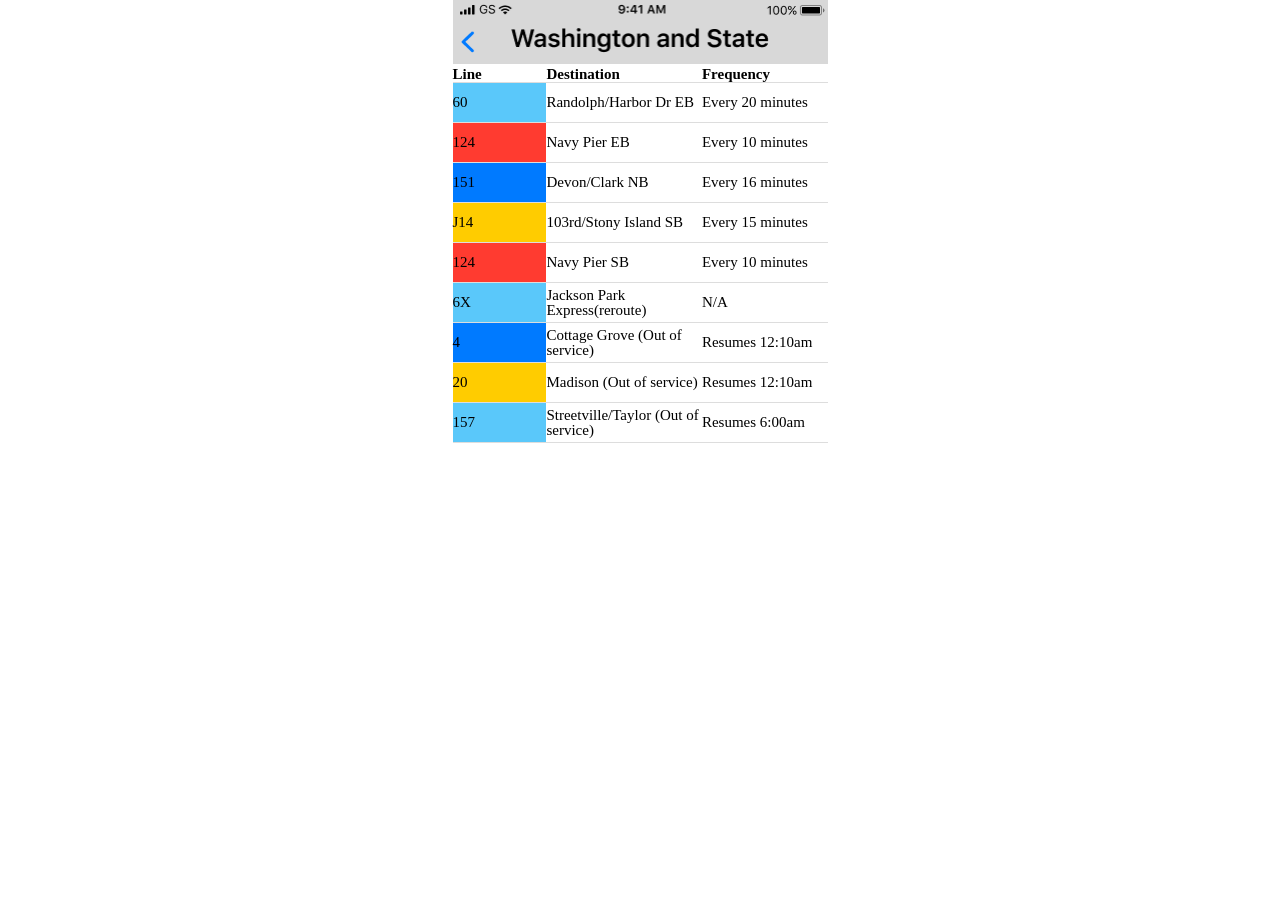
==== index.html @ 4194cdfd "update table size" ====
<!DOCTYPE html>
<html lang="en" dir="ltr">
  <head>
    <meta charset="utf-8">
    <meta name="viewport" content="width=device-width, initial-scale=1">
    <title></title>
    <link rel="stylesheet" href="css/reset.css">
  <link rel="stylesheet" href="css/style.css">
<link rel="stylesheet" href="https://cdnjs.cloudflare.com/ajax/libs/font-awesome/4.7.0/css/font-awesome.min.css">
  </head>
  <body>
    <img src="./images/Top Bar.png">
    <section class="container">
    <table style="width:375px">
  <tr>
    <th>Line</th>
    <th>Destination</th>
    <th>Frequency</th>
  </tr>
  <tr>
    <td style="background-color:#5AC8FA">60</td>
    <td>Randolph/Harbor Dr EB</td>
    <td>Every 20 minutes</td>
  </tr>
  <tr>
    <td style="background-color:#FF3B30">124</td>
    <td>Navy Pier EB</td>
    <td>Every 10 minutes</td>
  </tr>
  <tr>
    <td style="background-color:#007AFF">151</td>
    <td>Devon/Clark NB</td>
    <td>Every 16 minutes</td>
  </tr>
  <tr>
    <td style="background-color:#FFCC00">J14</td>
    <td>103rd/Stony Island SB</td>
    <td>Every 15 minutes</td>
  </tr>
  <tr>
    <td style="background-color:#FF3B30">124</td>
    <td>Navy Pier SB</td>
    <td>Every 10 minutes</td>
  </tr>
  <tr>
    <td style="background-color:#5AC8FA">6X</td>
    <td>Jackson Park Express(reroute)</td>
    <td>N/A</td>
  </tr>
  <tr>
  <td style="background-color:#007AFF">4</td>
    <td>Cottage Grove (Out of service)</td>
    <td>Resumes 12:10am</td>
  </tr>
  <tr>
    <td style="background-color:#FFCC00">20</td>
    <td>Madison (Out of service)</td>
    <td>Resumes 12:10am</td>
  </tr>
  <tr>
    <td style="background-color:#5AC8FA">157</td>
    <td>Streetville/Taylor (Out of service)</td>
    <td>Resumes 6:00am</td>
  </tr>
  <tr>
  </tr>
</table>
  </body>
</html>
---- css/style.css ----
* {
  box-sizing: border-box;
}
body {
  font-family:'SF pro text';
  font-size: 15px;
    background-image: url("./images/Top Bar.png");
    background-image: color: #D8D8D8;
    width: 375px;
    height:auto;
    margin: 0 auto;
}
div.column {
    column-count: 3;
}
div {
    column-gap: 1px;
}
img{
  width: 375px;
  height:auto;
  background-color: #D8D8D8;
  margin: 0 auto;
}
div {
    column-rule-color: grey;
}
table {
  width: 375px;
  margin: 0 auto;
  border-collapse: collapse;
}
td {
  height: 40px;
  vertical-align: middle;
  text-align: left;
}
th {
    text-align: left;
    height: 15px;
    font-weight: bold;
}
th, td,table {
    border-bottom: 1px solid #ddd;
    width: 375px;
    margin: 0 auto;
}
h1 {
    font-family:'SF pro text';
    font-size: 16px;
    align-content: center;
    font-weight: bold;
}
h2 {
  font-weight:bold;
}
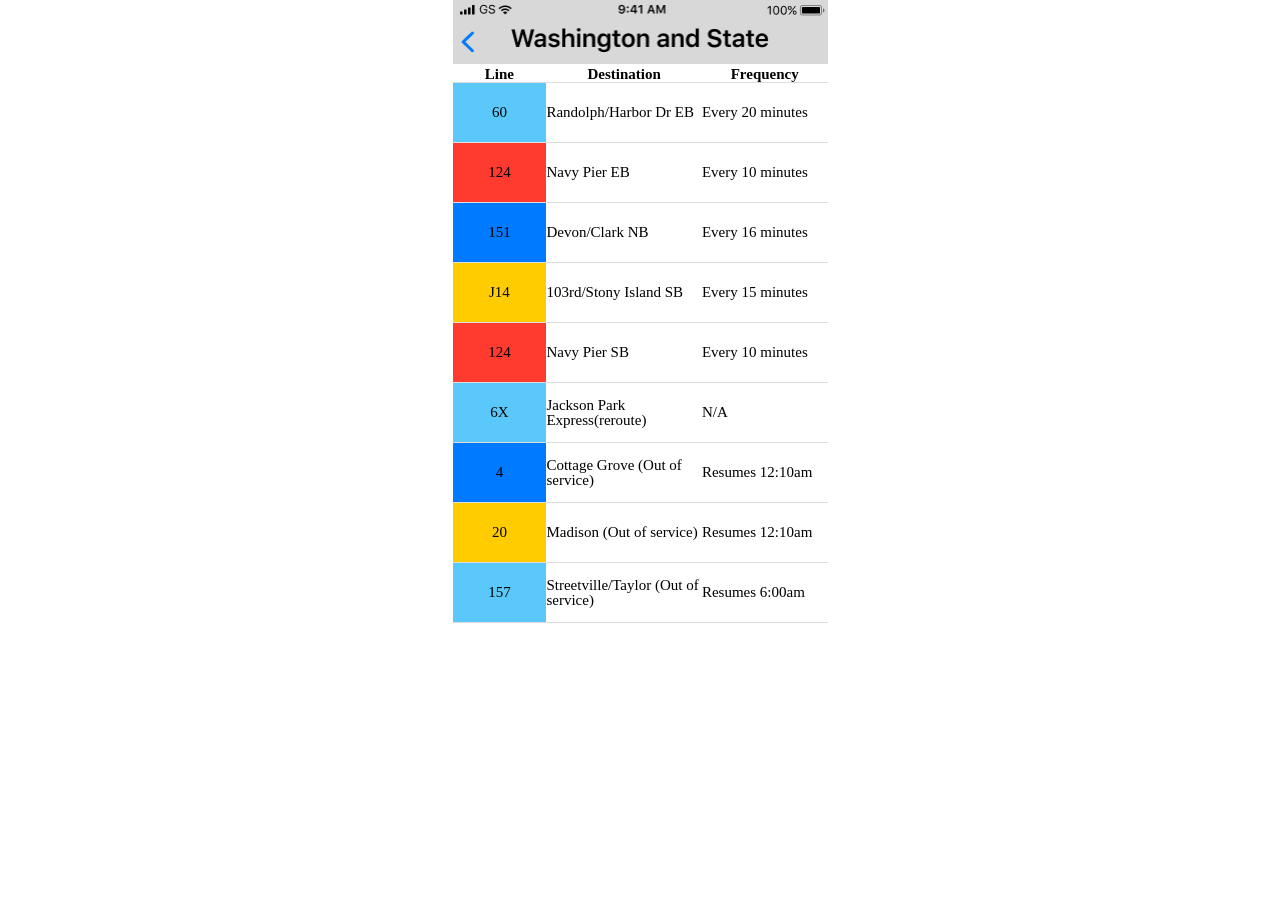
==== commit bea82aa8: "alignment" ====
--- a/index.html
+++ b/index.html
@@ -19,48 +19,48 @@
   </tr>
   <tr>
     <td style="background-color:#5AC8FA">60</td>
-    <td>Randolph/Harbor Dr EB</td>
-    <td>Every 20 minutes</td>
+    <td style="text-align:left">Randolph/Harbor Dr EB</td>
+    <td style="text-align:left">Every 20 minutes</td>
   </tr>
   <tr>
     <td style="background-color:#FF3B30">124</td>
-    <td>Navy Pier EB</td>
-    <td>Every 10 minutes</td>
+    <td style="text-align:left">Navy Pier EB</td>
+    <td style="text-align:left">Every 10 minutes</td>
   </tr>
   <tr>
     <td style="background-color:#007AFF">151</td>
-    <td>Devon/Clark NB</td>
-    <td>Every 16 minutes</td>
+    <td style="text-align:left">Devon/Clark NB</td>
+    <td style="text-align:left">Every 16 minutes</td>
   </tr>
   <tr>
     <td style="background-color:#FFCC00">J14</td>
-    <td>103rd/Stony Island SB</td>
-    <td>Every 15 minutes</td>
+    <td style="text-align:left">103rd/Stony Island SB</td>
+    <td style="text-align:left">Every 15 minutes</td>
   </tr>
   <tr>
     <td style="background-color:#FF3B30">124</td>
-    <td>Navy Pier SB</td>
-    <td>Every 10 minutes</td>
+    <td style="text-align:left">Navy Pier SB</td>
+    <td style="text-align:left">Every 10 minutes</td>
   </tr>
   <tr>
     <td style="background-color:#5AC8FA">6X</td>
-    <td>Jackson Park Express(reroute)</td>
-    <td>N/A</td>
+    <td style="text-align:left">Jackson Park Express(reroute)</td>
+    <td style="text-align:left">N/A</td>
   </tr>
   <tr>
   <td style="background-color:#007AFF">4</td>
-    <td>Cottage Grove (Out of service)</td>
-    <td>Resumes 12:10am</td>
+    <td style="text-align:left">Cottage Grove (Out of service)</td>
+    <td style="text-align:left">Resumes 12:10am</td>
   </tr>
   <tr>
     <td style="background-color:#FFCC00">20</td>
-    <td>Madison (Out of service)</td>
-    <td>Resumes 12:10am</td>
+    <td style="text-align:left">Madison (Out of service)</td>
+    <td style="text-align:left">Resumes 12:10am</td>
   </tr>
   <tr>
     <td style="background-color:#5AC8FA">157</td>
-    <td>Streetville/Taylor (Out of service)</td>
-    <td>Resumes 6:00am</td>
+    <td style="text-align:left">Streetville/Taylor (Out of service)</td>
+    <td style="text-align:left">Resumes 6:00am</td>
   </tr>
   <tr>
   </tr>
--- a/css/style.css
+++ b/css/style.css
@@ -31,12 +31,12 @@
   border-collapse: collapse;
 }
 td {
-  height: 40px;
+  height: 60px;
   vertical-align: middle;
-  text-align: left;
+  text-align: center;
 }
 th {
-    text-align: left;
+    text-align: center;
     height: 15px;
     font-weight: bold;
 }
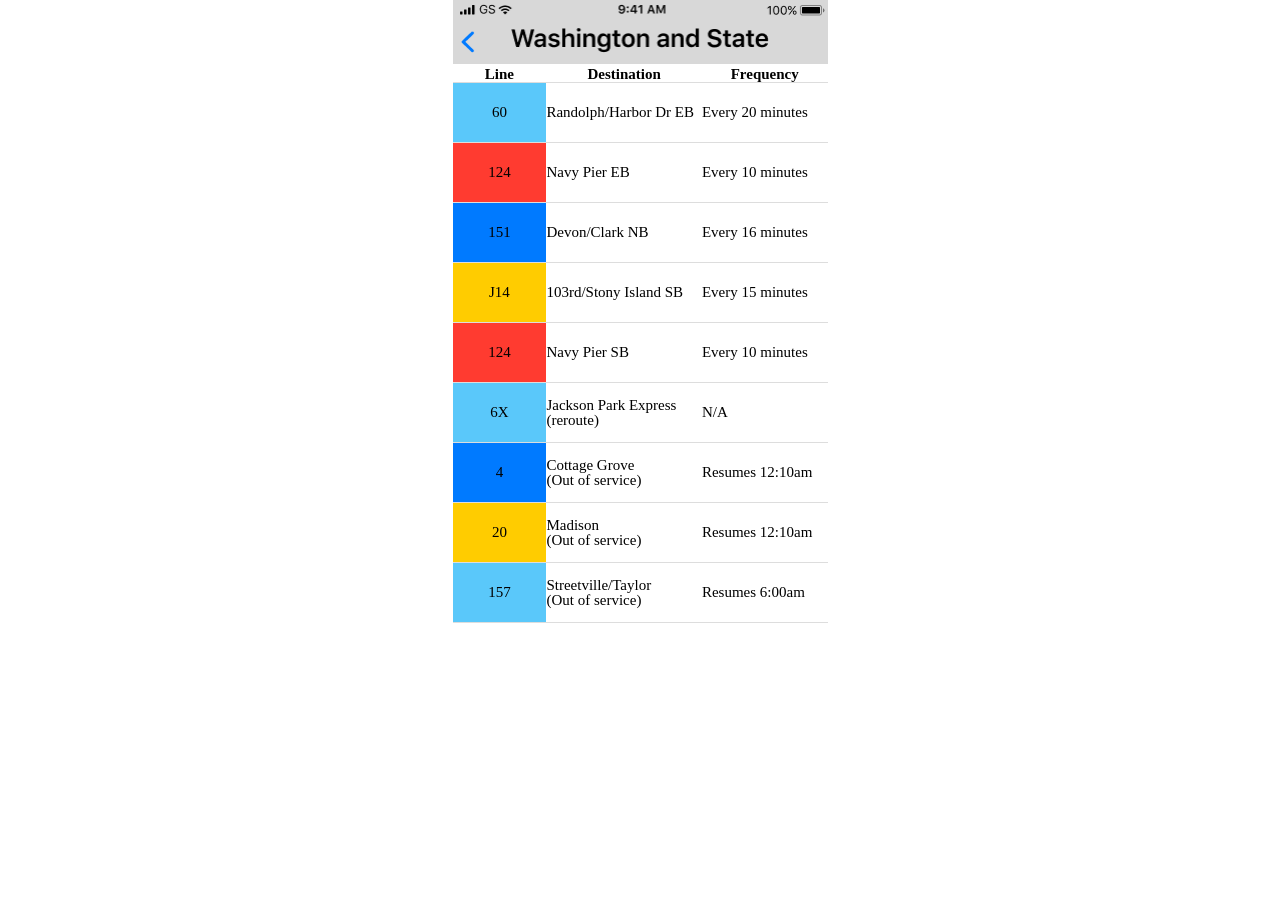
==== commit 1de2edad: "style" ====
--- a/index.html
+++ b/index.html
@@ -44,22 +44,22 @@
   </tr>
   <tr>
     <td style="background-color:#5AC8FA">6X</td>
-    <td style="text-align:left">Jackson Park Express(reroute)</td>
+    <td style="text-align:left">Jackson Park Express<br />(reroute)</td>
     <td style="text-align:left">N/A</td>
   </tr>
   <tr>
   <td style="background-color:#007AFF">4</td>
-    <td style="text-align:left">Cottage Grove (Out of service)</td>
+    <td style="text-align:left">Cottage Grove<br /> (Out of service)</td>
     <td style="text-align:left">Resumes 12:10am</td>
   </tr>
   <tr>
     <td style="background-color:#FFCC00">20</td>
-    <td style="text-align:left">Madison (Out of service)</td>
+    <td style="text-align:left">Madison <br /> (Out of service)</td>
     <td style="text-align:left">Resumes 12:10am</td>
   </tr>
   <tr>
     <td style="background-color:#5AC8FA">157</td>
-    <td style="text-align:left">Streetville/Taylor (Out of service)</td>
+    <td style="text-align:left">Streetville/Taylor<br /> (Out of service)</td>
     <td style="text-align:left">Resumes 6:00am</td>
   </tr>
   <tr>
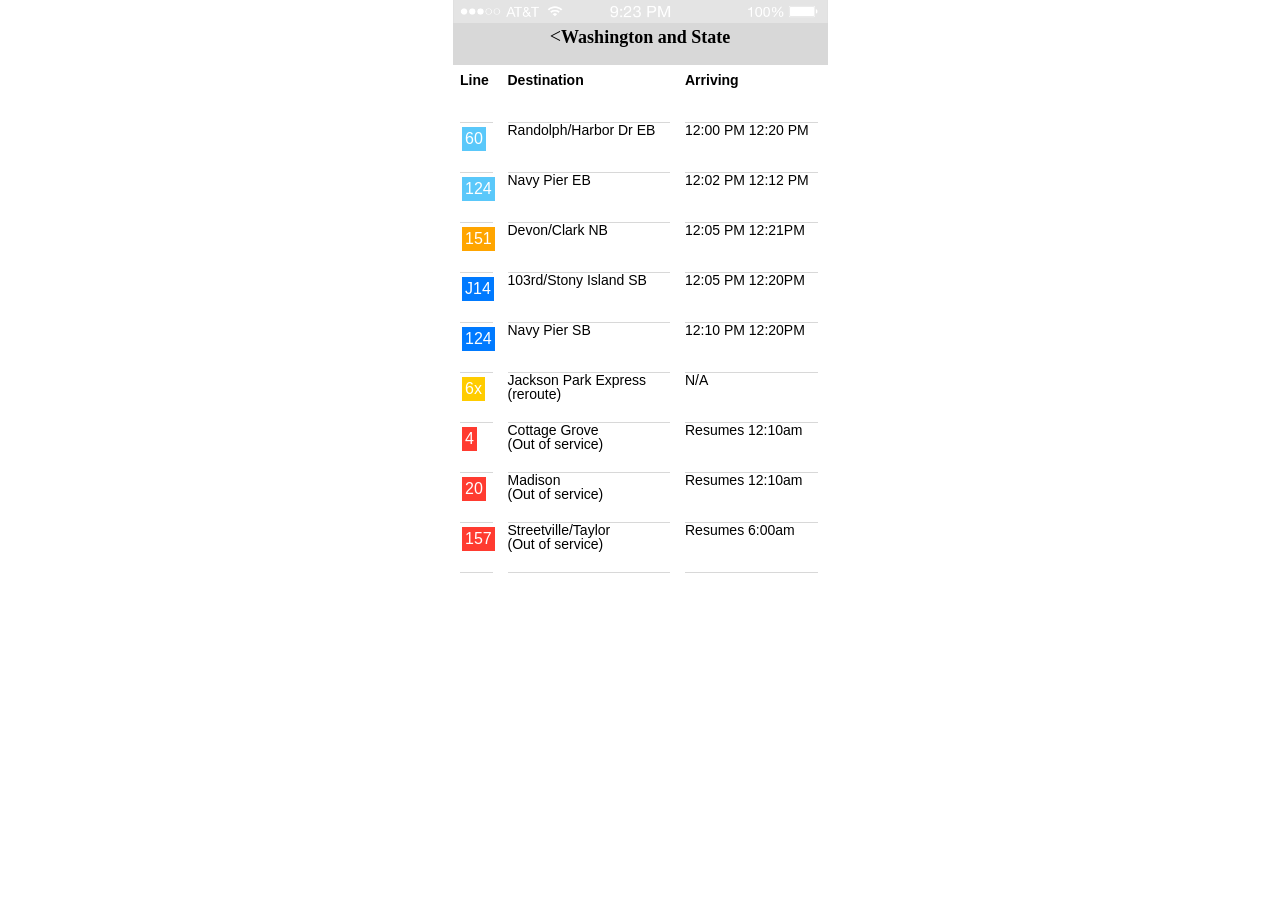
==== commit db783c58: "table to list style table to list style" ====
--- a/index.html
+++ b/index.html
@@ -1,69 +1,72 @@
 <!DOCTYPE html>
 <html lang="en" dir="ltr">
-  <head>
-    <meta charset="utf-8">
-    <meta name="viewport" content="width=device-width, initial-scale=1">
-    <title></title>
-    <link rel="stylesheet" href="css/reset.css">
+<head>
+  <meta charset="utf-8">
+  <meta name="viewport" content="width=device-width, initial-scale=1">
+  <title></title>
+  <link rel="stylesheet" href="css/reset.css">
   <link rel="stylesheet" href="css/style.css">
-<link rel="stylesheet" href="https://cdnjs.cloudflare.com/ajax/libs/font-awesome/4.7.0/css/font-awesome.min.css">
-  </head>
-  <body>
-    <img src="./images/Top Bar.png">
-    <section class="container">
-    <table style="width:375px">
-  <tr>
-    <th>Line</th>
-    <th>Destination</th>
-    <th>Frequency</th>
-  </tr>
-  <tr>
-    <td style="background-color:#5AC8FA">60</td>
-    <td style="text-align:left">Randolph/Harbor Dr EB</td>
-    <td style="text-align:left">Every 20 minutes</td>
-  </tr>
-  <tr>
-    <td style="background-color:#FF3B30">124</td>
-    <td style="text-align:left">Navy Pier EB</td>
-    <td style="text-align:left">Every 10 minutes</td>
-  </tr>
-  <tr>
-    <td style="background-color:#007AFF">151</td>
-    <td style="text-align:left">Devon/Clark NB</td>
-    <td style="text-align:left">Every 16 minutes</td>
-  </tr>
-  <tr>
-    <td style="background-color:#FFCC00">J14</td>
-    <td style="text-align:left">103rd/Stony Island SB</td>
-    <td style="text-align:left">Every 15 minutes</td>
-  </tr>
-  <tr>
-    <td style="background-color:#FF3B30">124</td>
-    <td style="text-align:left">Navy Pier SB</td>
-    <td style="text-align:left">Every 10 minutes</td>
-  </tr>
-  <tr>
-    <td style="background-color:#5AC8FA">6X</td>
-    <td style="text-align:left">Jackson Park Express<br />(reroute)</td>
-    <td style="text-align:left">N/A</td>
-  </tr>
-  <tr>
-  <td style="background-color:#007AFF">4</td>
-    <td style="text-align:left">Cottage Grove<br /> (Out of service)</td>
-    <td style="text-align:left">Resumes 12:10am</td>
-  </tr>
-  <tr>
-    <td style="background-color:#FFCC00">20</td>
-    <td style="text-align:left">Madison <br /> (Out of service)</td>
-    <td style="text-align:left">Resumes 12:10am</td>
-  </tr>
-  <tr>
-    <td style="background-color:#5AC8FA">157</td>
-    <td style="text-align:left">Streetville/Taylor<br /> (Out of service)</td>
-    <td style="text-align:left">Resumes 6:00am</td>
-  </tr>
-  <tr>
-  </tr>
-</table>
-  </body>
-</html>
+  <link rel="stylesheet" href="https://cdnjs.cloudflare.com/ajax/libs/font-awesome/4.7.0/css/font-awesome.min.css">
+</head>
+<body>
+  <section class="container">
+    <nav>
+      <img src ="./Images/Status Bar - White.png">
+      <ul>
+        <li><<h1 class="nav">Washington and State</h1></li>
+        <li><i class="arrow-left"><li>
+        </div>
+      </nav>
+      <div class="box1">
+        <h2 class="line">Line</h2>
+        <ul class="line">
+          <li class="line"><button class= "button">60 </button></li>
+          <li class="line"><button class= "button">124</button></li>
+          <li class="line"><button class= "button2">151</button2></li>
+          <li class="line"><button class= "button3">J14</button3></li>
+          <li class="line"><button class= "button3">124</button3></li>
+          <li class="line"><button class= "button4">6x</button4></li>
+          <li class="line"><button class= "button5">4</button5></li>
+          <li class="line"><button class= "button5">20</button5></li>
+          <li class="line"><button class= "button5">157</button5></li>
+        </ul>
+      </div>
+      <div class="box2">
+        <h2 class="destination">Destination</h2>
+        <ul class="destination">
+          <li class="destination">Randolph/Harbor Dr EB</li>
+          <li class="destination">Navy Pier EB</li>
+          <li class="destination">Devon/Clark NB</li>
+          <li class="destination">103rd/Stony Island SB</li>
+          <li class="destination">Navy Pier SB</li>
+          <li class="destination">Jackson Park Express<br />(reroute)</li>
+          <li class="destination">Cottage Grove<br /> (Out of service)</li>
+          <li class="destination">Madison <br /> (Out of service)</li>
+          <li class="destination">Streetville/Taylor<br /> (Out of service)</li>
+        </ul>
+      </div>
+      <div class="box3">
+        <ul class="frequency">
+          <h2 class="frequency">Arriving</h2>
+          <li class="frequency">12:00 PM 12:20 PM </li>
+          <li class="frequency">12:02 PM 12:12 PM</li>
+          <li class="frequency">12:05 PM 12:21PM</li>
+          <li class="frequency">12:05 PM 12:20PM</li>
+          <li class="frequency">12:10 PM 12:20PM</li>
+          <li class="frequency">N/A</li>
+          <li class="frequency">Resumes 12:10am</li>
+          <li class="frequency">Resumes 12:10am</li>
+          <li class="frequency">Resumes 6:00am</li>
+        </ul>
+      </div>
+
+
+
+
+
+
+
+
+
+    </body>
+    </html>
--- a/css/style.css
+++ b/css/style.css
@@ -2,19 +2,114 @@
   box-sizing: border-box;
 }
 body {
+  font-family:'SF Pro Text', sans-serif;
+  font-size: 14px;
+  width: 375px;
+  height:auto;
+  margin: 0 auto;
+}
+.box1{
+  box-sizing: border-box;
+  float:left;
+  margin:1%;
+  padding:1%;
+  width: 40px;
+}
+.box2{
+  box-sizing: border-box;
+  float:left;
+  margin:1%;
+  padding:1%;
+  width: 170px;
+}
+.box3{
+  box-sizing: border-box;
+  float:left;
+  margin:1%;
+  padding:1%;
+  width: 140px;
+}
+.button {
+    background-color:#5AC8FA;
+    border: none;
+    color: white;
+    padding: 3px 3px;
+    text-align: center;
+    text-decoration: none;
+    display: inline-block;
+    font-size: 16px;
+    margin: 4px 2px;
+    cursor: pointer;
+}
+.button2 {
+    background-color:orange;
+    border: none;
+    color: white;
+    padding: 3px 3px;
+    text-align: center;
+    text-decoration: none;
+    display: inline-block;
+    font-size: 16px;
+    margin: 4px 2px;
+    cursor: pointer;
+}
+.button3 {
+    background-color:#007AFF;
+    border: none;
+    color: white;
+    padding: 3px 3px;
+    text-align: center;
+    text-decoration: none;
+    display: inline-block;
+    font-size: 16px;
+    margin: 4px 2px;
+    cursor: pointer;
+  }
+  .button4 {
+      background-color:#FFCC00;
+      border: none;
+      color: white;
+      padding: 3px 3px;
+      text-align: center;
+      text-decoration: none;
+      display: inline-block;
+      font-size: 16px;
+      margin: 4px 2px;
+      cursor: pointer;
+    }
+    .button5 {
+        background-color:#FF3B30;
+        border: none;
+        color: white;
+        padding: 3px 3px;
+        text-align: center;
+        text-decoration: none;
+        display: inline-block;
+        font-size: 16px;
+        margin: 4px 2px;
+        cursor: pointer;
+      }
+.container {
+  margin: 0; auto;
+  width: 375px;
+}
+div{
+}
+div.arrow-left {
+  display: inline-block;
+  float: left;
+  width: 30%;
+}
+.destination, .frequency, .line{
+  height:50px;
+  border-bottom: 1px solid #D8D8D8;
+}
+h1 {
   font-family:'SF pro text';
-  font-size: 15px;
-    background-image: url("./images/Top Bar.png");
-    background-image: color: #D8D8D8;
-    width: 375px;
-    height:auto;
-    margin: 0 auto;
-}
-div.column {
-    column-count: 3;
-}
-div {
-    column-gap: 1px;
+  font-size: 18px;
+  align-content: center;
+  font-weight: bold;
+  display: inline;
 }
 img{
   width: 375px;
@@ -22,35 +117,16 @@
   background-color: #D8D8D8;
   margin: 0 auto;
 }
-div {
-    column-rule-color: grey;
+h2 {
+  font-weight: bold;
 }
-table {
+nav {
+  margin: 0; auto;
+  padding: 0px,0px,15px,15px;
   width: 375px;
-  margin: 0 auto;
-  border-collapse: collapse;
+  background-color:#D8D8D8;
+  height:65px;
+  text-align: center;
+  font-family: 'SF pro text';
+  font-size: 20px;
 }
-td {
-  height: 60px;
-  vertical-align: middle;
-  text-align: center;
-}
-th {
-    text-align: center;
-    height: 15px;
-    font-weight: bold;
-}
-th, td,table {
-    border-bottom: 1px solid #ddd;
-    width: 375px;
-    margin: 0 auto;
-}
-h1 {
-    font-family:'SF pro text';
-    font-size: 16px;
-    align-content: center;
-    font-weight: bold;
-}
-h2 {
-  font-weight:bold;
-}
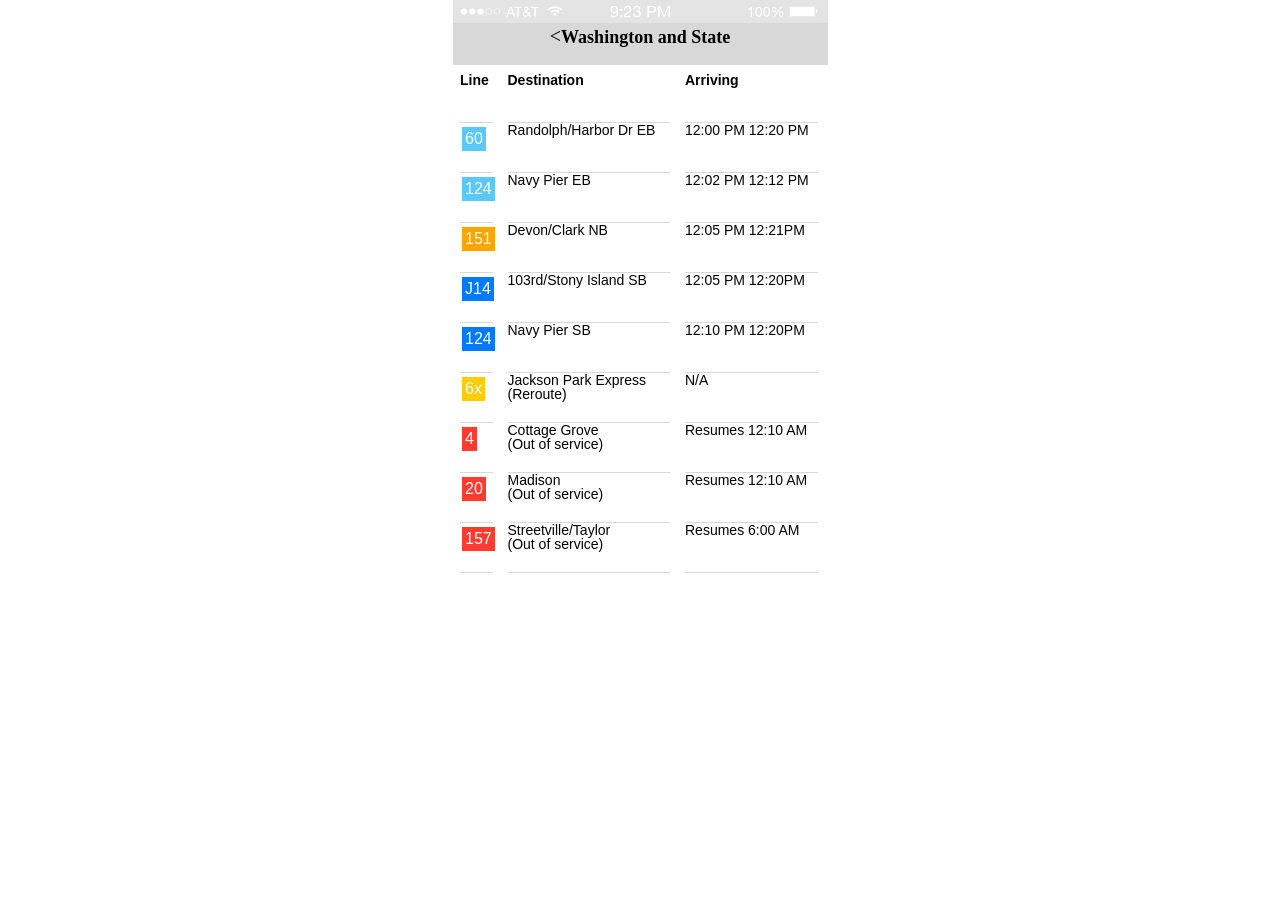
==== commit 49b6e739: "AM" ====
--- a/index.html
+++ b/index.html
@@ -23,42 +23,42 @@
           <li class="line"><button class= "button">60 </button></li>
           <li class="line"><button class= "button">124</button></li>
           <li class="line"><button class= "button2">151</button2></li>
-          <li class="line"><button class= "button3">J14</button3></li>
-          <li class="line"><button class= "button3">124</button3></li>
-          <li class="line"><button class= "button4">6x</button4></li>
-          <li class="line"><button class= "button5">4</button5></li>
-          <li class="line"><button class= "button5">20</button5></li>
-          <li class="line"><button class= "button5">157</button5></li>
-        </ul>
-      </div>
-      <div class="box2">
-        <h2 class="destination">Destination</h2>
-        <ul class="destination">
-          <li class="destination">Randolph/Harbor Dr EB</li>
-          <li class="destination">Navy Pier EB</li>
-          <li class="destination">Devon/Clark NB</li>
-          <li class="destination">103rd/Stony Island SB</li>
-          <li class="destination">Navy Pier SB</li>
-          <li class="destination">Jackson Park Express<br />(reroute)</li>
-          <li class="destination">Cottage Grove<br /> (Out of service)</li>
-          <li class="destination">Madison <br /> (Out of service)</li>
-          <li class="destination">Streetville/Taylor<br /> (Out of service)</li>
-        </ul>
-      </div>
-      <div class="box3">
-        <ul class="frequency">
-          <h2 class="frequency">Arriving</h2>
-          <li class="frequency">12:00 PM 12:20 PM </li>
-          <li class="frequency">12:02 PM 12:12 PM</li>
-          <li class="frequency">12:05 PM 12:21PM</li>
-          <li class="frequency">12:05 PM 12:20PM</li>
-          <li class="frequency">12:10 PM 12:20PM</li>
-          <li class="frequency">N/A</li>
-          <li class="frequency">Resumes 12:10am</li>
-          <li class="frequency">Resumes 12:10am</li>
-          <li class="frequency">Resumes 6:00am</li>
-        </ul>
-      </div>
+            <li class="line"><button class= "button3">J14</button3></li>
+              <li class="line"><button class= "button3">124</button3></li>
+                <li class="line"><button class= "button4">6x</button4></li>
+                  <li class="line"><button class= "button5">4</button5></li>
+                    <li class="line"><button class= "button5">20</button5></li>
+                      <li class="line"><button class= "button5">157</button5></li>
+                      </ul>
+                    </div>
+                    <div class="box2">
+                      <h2 class="destination">Destination</h2>
+                      <ul class="destination">
+                        <li class="destination">Randolph/Harbor Dr EB</li>
+                        <li class="destination">Navy Pier EB</li>
+                        <li class="destination">Devon/Clark NB</li>
+                        <li class="destination">103rd/Stony Island SB</li>
+                        <li class="destination">Navy Pier SB</li>
+                        <li class="destination">Jackson Park Express<br />(Reroute)</li>
+                        <li class="destination">Cottage Grove<br /> (Out of service)</li>
+                        <li class="destination">Madison <br /> (Out of service)</li>
+                        <li class="destination">Streetville/Taylor<br /> (Out of service)</li>
+                      </ul>
+                    </div>
+                    <div class="box3">
+                      <ul class="frequency">
+                        <h2 class="frequency">Arriving</h2>
+                        <li class="frequency">12:00 PM 12:20 PM </li>
+                        <li class="frequency">12:02 PM 12:12 PM</li>
+                        <li class="frequency">12:05 PM 12:21PM</li>
+                        <li class="frequency">12:05 PM 12:20PM</li>
+                        <li class="frequency">12:10 PM 12:20PM</li>
+                        <li class="frequency">N/A</li>
+                        <li class="frequency">Resumes 12:10 AM</li>
+                        <li class="frequency">Resumes 12:10 AM</li>
+                        <li class="frequency">Resumes 6:00 AM</li>
+                      </ul>
+                    </div>
 
 
 
@@ -68,5 +68,5 @@
 
 
 
-    </body>
-    </html>
+                  </body>
+                  </html>
--- a/css/style.css
+++ b/css/style.css
@@ -30,70 +30,68 @@
   width: 140px;
 }
 .button {
-    background-color:#5AC8FA;
-    border: none;
-    color: white;
-    padding: 3px 3px;
-    text-align: center;
-    text-decoration: none;
-    display: inline-block;
-    font-size: 16px;
-    margin: 4px 2px;
-    cursor: pointer;
+  background-color:#5AC8FA;
+  border: none;
+  color: white;
+  padding: 3px 3px;
+  text-align: center;
+  text-decoration: none;
+  display: inline-block;
+  font-size: 16px;
+  margin: 4px 2px;
+  cursor: pointer;
 }
 .button2 {
-    background-color:orange;
-    border: none;
-    color: white;
-    padding: 3px 3px;
-    text-align: center;
-    text-decoration: none;
-    display: inline-block;
-    font-size: 16px;
-    margin: 4px 2px;
-    cursor: pointer;
+  background-color:orange;
+  border: none;
+  color: white;
+  padding: 3px 3px;
+  text-align: center;
+  text-decoration: none;
+  display: inline-block;
+  font-size: 16px;
+  margin: 4px 2px;
+  cursor: pointer;
 }
 .button3 {
-    background-color:#007AFF;
-    border: none;
-    color: white;
-    padding: 3px 3px;
-    text-align: center;
-    text-decoration: none;
-    display: inline-block;
-    font-size: 16px;
-    margin: 4px 2px;
-    cursor: pointer;
-  }
-  .button4 {
-      background-color:#FFCC00;
-      border: none;
-      color: white;
-      padding: 3px 3px;
-      text-align: center;
-      text-decoration: none;
-      display: inline-block;
-      font-size: 16px;
-      margin: 4px 2px;
-      cursor: pointer;
-    }
-    .button5 {
-        background-color:#FF3B30;
-        border: none;
-        color: white;
-        padding: 3px 3px;
-        text-align: center;
-        text-decoration: none;
-        display: inline-block;
-        font-size: 16px;
-        margin: 4px 2px;
-        cursor: pointer;
-      }
+  background-color:#007AFF;
+  border: none;
+  color: white;
+  padding: 3px 3px;
+  text-align: center;
+  text-decoration: none;
+  display: inline-block;
+  font-size: 16px;
+  margin: 4px 2px;
+  cursor: pointer;
+}
+.button4 {
+  background-color:#FFCC00;
+  border: none;
+  color: white;
+  padding: 3px 3px;
+  text-align: center;
+  text-decoration: none;
+  display: inline-block;
+  font-size: 16px;
+  margin: 4px 2px;
+  cursor: pointer;
+}
+.button5 {
+  background-color:#FF3B30;
+  border: none;
+  color: white;
+  padding: 3px 3px;
+  text-align: center;
+  text-decoration: none;
+  display: inline-block;
+  font-size: 16px;
+  margin: 4px 2px;
+  cursor: pointer;
+}
 .container {
   margin: 0; auto;
   width: 375px;
-}
-div{
 }
 div.arrow-left {
   display: inline-block;
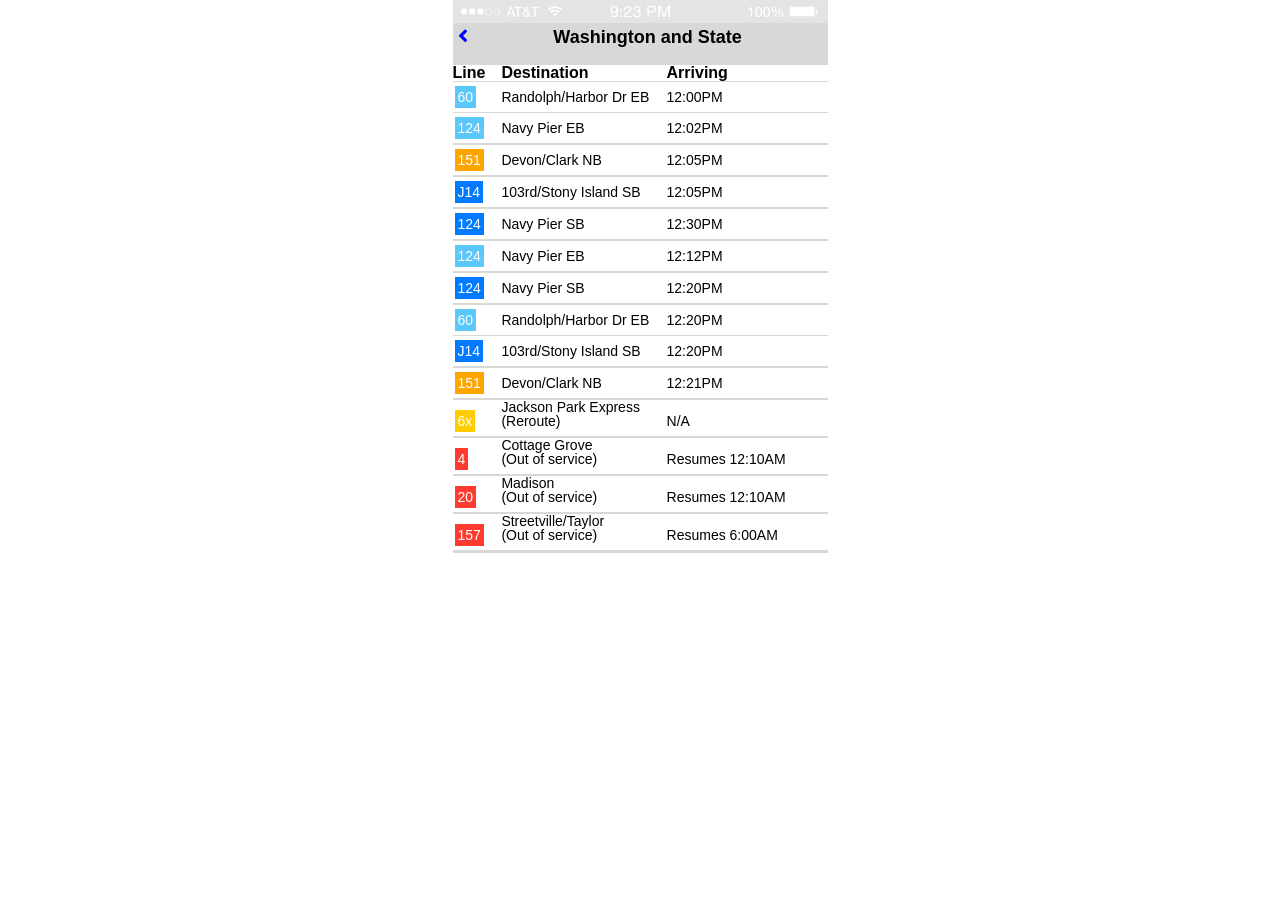
==== commit 605929a6: "update on list format" ====
--- a/index.html
+++ b/index.html
@@ -6,67 +6,150 @@
   <title></title>
   <link rel="stylesheet" href="css/reset.css">
   <link rel="stylesheet" href="css/style.css">
-  <link rel="stylesheet" href="https://cdnjs.cloudflare.com/ajax/libs/font-awesome/4.7.0/css/font-awesome.min.css">
+  <link rel="stylesheet" href="https://use.fontawesome.com/releases/v5.1.0/css/all.css" integrity="sha384-lKuwvrZot6UHsBSfcMvOkWwlCMgc0TaWr+30HWe3a4ltaBwTZhyTEggF5tJv8tbt" crossorigin="anonymous">
 </head>
 <body>
   <section class="container">
     <nav>
-      <img src ="./Images/Status Bar - White.png">
+      <img src ="./images/statusbar.png">
+      <i class="fas fa-angle-left"></i>
       <ul>
-        <li><<h1 class="nav">Washington and State</h1></li>
-        <li><i class="arrow-left"><li>
+        <li><h1 class="nav">Washington and State</h1></li>
+        <li>
         </div>
       </nav>
-      <div class="box1">
-        <h2 class="line">Line</h2>
-        <ul class="line">
-          <li class="line"><button class= "button">60 </button></li>
-          <li class="line"><button class= "button">124</button></li>
-          <li class="line"><button class= "button2">151</button2></li>
-            <li class="line"><button class= "button3">J14</button3></li>
-              <li class="line"><button class= "button3">124</button3></li>
-                <li class="line"><button class= "button4">6x</button4></li>
-                  <li class="line"><button class= "button5">4</button5></li>
-                    <li class="line"><button class= "button5">20</button5></li>
-                      <li class="line"><button class= "button5">157</button5></li>
-                      </ul>
-                    </div>
-                    <div class="box2">
-                      <h2 class="destination">Destination</h2>
-                      <ul class="destination">
-                        <li class="destination">Randolph/Harbor Dr EB</li>
-                        <li class="destination">Navy Pier EB</li>
-                        <li class="destination">Devon/Clark NB</li>
-                        <li class="destination">103rd/Stony Island SB</li>
-                        <li class="destination">Navy Pier SB</li>
-                        <li class="destination">Jackson Park Express<br />(Reroute)</li>
-                        <li class="destination">Cottage Grove<br /> (Out of service)</li>
-                        <li class="destination">Madison <br /> (Out of service)</li>
-                        <li class="destination">Streetville/Taylor<br /> (Out of service)</li>
-                      </ul>
-                    </div>
-                    <div class="box3">
-                      <ul class="frequency">
-                        <h2 class="frequency">Arriving</h2>
-                        <li class="frequency">12:00 PM 12:20 PM </li>
-                        <li class="frequency">12:02 PM 12:12 PM</li>
-                        <li class="frequency">12:05 PM 12:21PM</li>
-                        <li class="frequency">12:05 PM 12:20PM</li>
-                        <li class="frequency">12:10 PM 12:20PM</li>
-                        <li class="frequency">N/A</li>
-                        <li class="frequency">Resumes 12:10 AM</li>
-                        <li class="frequency">Resumes 12:10 AM</li>
-                        <li class="frequency">Resumes 6:00 AM</li>
-                      </ul>
-                    </div>
+      <ul>
+        <li>
+          <ul>
+            <li class="title, left"><h2 class="nav">Line</li>
+            <li class="title, center"><h2 class="nav">Destination</li>
+            <li class="title, right"><h2 class="nav">Arriving</li>
+          </ul>
+        </li>
+        <li>
+          <ul>
+            <li class="left"><button class= "button">60 </button></li>
+            <li class="center">Randolph/Harbor Dr EB</li>
+            <li class="right">12:00PM</li>
+          </ul>
+        </li>
+        <li>
+          <ul>
+            <li class="left"><button class= "button">124</button></li>
+            <li class="center">Navy Pier EB</li>
+            <li class="right">12:02PM</li>
+          </ul>
+        </li>
+      </ul>
+      <ul>
+        <li>
+          <ul>
+            <li class="left"><button class= "button2">151</button></li>
+            <li class="center">Devon/Clark NB</li>
+            <li class="right">12:05PM</li>
+          </ul>
+        </li>
+      </ul>
+      <ul>
+        <li>
+          <ul>
+            <li class="left"><button class= "button3">J14</button></li>
+            <li class="center">103rd/Stony Island SB</li>
+            <li class="right">12:05PM</li>
+          </ul>
+        </li>
+      </ul>
+      <ul>
+        <li>
+          <ul>
+            <li class="left"><button class= "button3">124</button></li>
+            <li class="center">Navy Pier SB</li>
+            <li class="right">12:30PM</li>
+          </ul>
+        </li>
+      </ul>
+      <ul>
+        <li>
+          <ul>
+            <li class="left"><button class= "button">124</button></li>
+            <li class="center">Navy Pier EB</li>
+            <li class="right">12:12PM</li>
+          </ul>
+        </li>
+      </ul>
+      <ul>
+        <li>
+          <ul>
+            <li class="left"><button class= "button3">124</button></li>
+            <li class="center">Navy Pier SB</li>
+            <li class="right">12:20PM</li>
+          </ul>
+        </li>
+      </ul>
+      <ul>
+        <li>
+          <ul>
+            <li class="left"><button class= "button">60 </button></li>
+            <li class="center">Randolph/Harbor Dr EB</li>
+            <li class="right">12:20PM</li>
+          </ul>
+        </li>
+        <ul>
+          <li>
+            <ul>
+              <li class="left"><button class= "button3">J14</button></li>
+              <li class="center">103rd/Stony Island SB</li>
+              <li class="right">12:20PM </li>
+            </ul>
+          </li>
+        </ul>
+        <ul>
+          <li>
+            <ul>
+              <li class="left"><button class= "button2">151</button></li>
+              <li class="center">Devon/Clark NB</li>
+              <li class="right">12:21PM</li>
+            </ul>
+          </li>
+        </ul>
+        <ul>
+          <li>
+            <ul>
+              <li class="left"><button class= "button4">6x</button></li>
+              <li class="center">Jackson Park Express<br />(Reroute)</li>
+              <li class="right">N/A</li>
+            </ul>
+          </li>
+        </ul>
+        <ul>
+          <li>
+            <ul>
+              <li class="left"><button class= "button5">4</button></li>
+              <li class="center">Cottage Grove<br /> (Out of service)</li>
+              <li class="right">Resumes 12:10AM</li>
+            </ul>
+          </li>
+        </ul>
+        <ul>
+          <li>
+            <ul>
+              <li class="left"><button class= "button5">20</button></li>
+              <li class="center">Madison <br /> (Out of service)</li>
+              <li class="right">Resumes 12:10AM</li>
+            </ul>
+          </li>
+        </ul>
+        <ul>
+          <li>
+            <ul>
+              <li class="left"><button class= "button5">157</button></li>
+              <li class="center">Streetville/Taylor<br /> (Out of service)</li>
+              <li class="right">Resumes 6:00AM</li>
+            </ul>
+          </li>
+        </ul>
 
+      </div>
 
-
-
-
-
-
-
-
-                  </body>
-                  </html>
+    </body>
+    </html>
--- a/css/style.css
+++ b/css/style.css
@@ -8,27 +8,6 @@
   height:auto;
   margin: 0 auto;
 }
-.box1{
-  box-sizing: border-box;
-  float:left;
-  margin:1%;
-  padding:1%;
-  width: 40px;
-}
-.box2{
-  box-sizing: border-box;
-  float:left;
-  margin:1%;
-  padding:1%;
-  width: 170px;
-}
-.box3{
-  box-sizing: border-box;
-  float:left;
-  margin:1%;
-  padding:1%;
-  width: 140px;
-}
 .button {
   background-color:#5AC8FA;
   border: none;
@@ -37,7 +16,7 @@
   text-align: center;
   text-decoration: none;
   display: inline-block;
-  font-size: 16px;
+  font-size: 14px;
   margin: 4px 2px;
   cursor: pointer;
 }
@@ -49,7 +28,7 @@
   text-align: center;
   text-decoration: none;
   display: inline-block;
-  font-size: 16px;
+  font-size: 14px;
   margin: 4px 2px;
   cursor: pointer;
 }
@@ -61,7 +40,7 @@
   text-align: center;
   text-decoration: none;
   display: inline-block;
-  font-size: 16px;
+  font-size: 14px;
   margin: 4px 2px;
   cursor: pointer;
 }
@@ -73,7 +52,7 @@
   text-align: center;
   text-decoration: none;
   display: inline-block;
-  font-size: 16px;
+  font-size: 14px;
   margin: 4px 2px;
   cursor: pointer;
 }
@@ -85,7 +64,7 @@
   text-align: center;
   text-decoration: none;
   display: inline-block;
-  font-size: 16px;
+  font-size: 14px;
   margin: 4px 2px;
   cursor: pointer;
 }
@@ -93,30 +72,29 @@
   margin: 0; auto;
   width: 375px;
 }
-div.arrow-left {
-  display: inline-block;
-  float: left;
-  width: 30%;
-}
-.destination, .frequency, .line{
-  height:50px;
-  border-bottom: 1px solid #D8D8D8;
+.fas {
+  display:inline;
+  float:left;
+  color: blue;
+  padding-left: 5px;
+  size: 5px;
 }
 h1 {
-  font-family:'SF pro text';
+  font-family:'SF pro text',sans-serif;
   font-size: 18px;
   align-content: center;
   font-weight: bold;
   display: inline;
+}
+h2 {
+  font-weight: bold;
+  font-size: 16px;
 }
 img{
   width: 375px;
   height:auto;
   background-color: #D8D8D8;
   margin: 0 auto;
-}
-h2 {
-  font-weight: bold;
 }
 nav {
   margin: 0; auto;
@@ -125,6 +103,28 @@
   background-color:#D8D8D8;
   height:65px;
   text-align: center;
-  font-family: 'SF pro text';
+  font-family: 'SF pro text',sans-serif;
   font-size: 20px;
+  display:block;
 }
+ul {
+  padding: 0;
+  border-bottom: 1px solid #D8D8D8;
+}
+ul li {
+  list-style-type: none;
+}
+
+ul li ul li {
+  display: inline-block;
+}
+.left {
+  width: 12%;
+}
+
+.center {
+  width: 43%;
+}
+.right{
+  width: 42%
+}
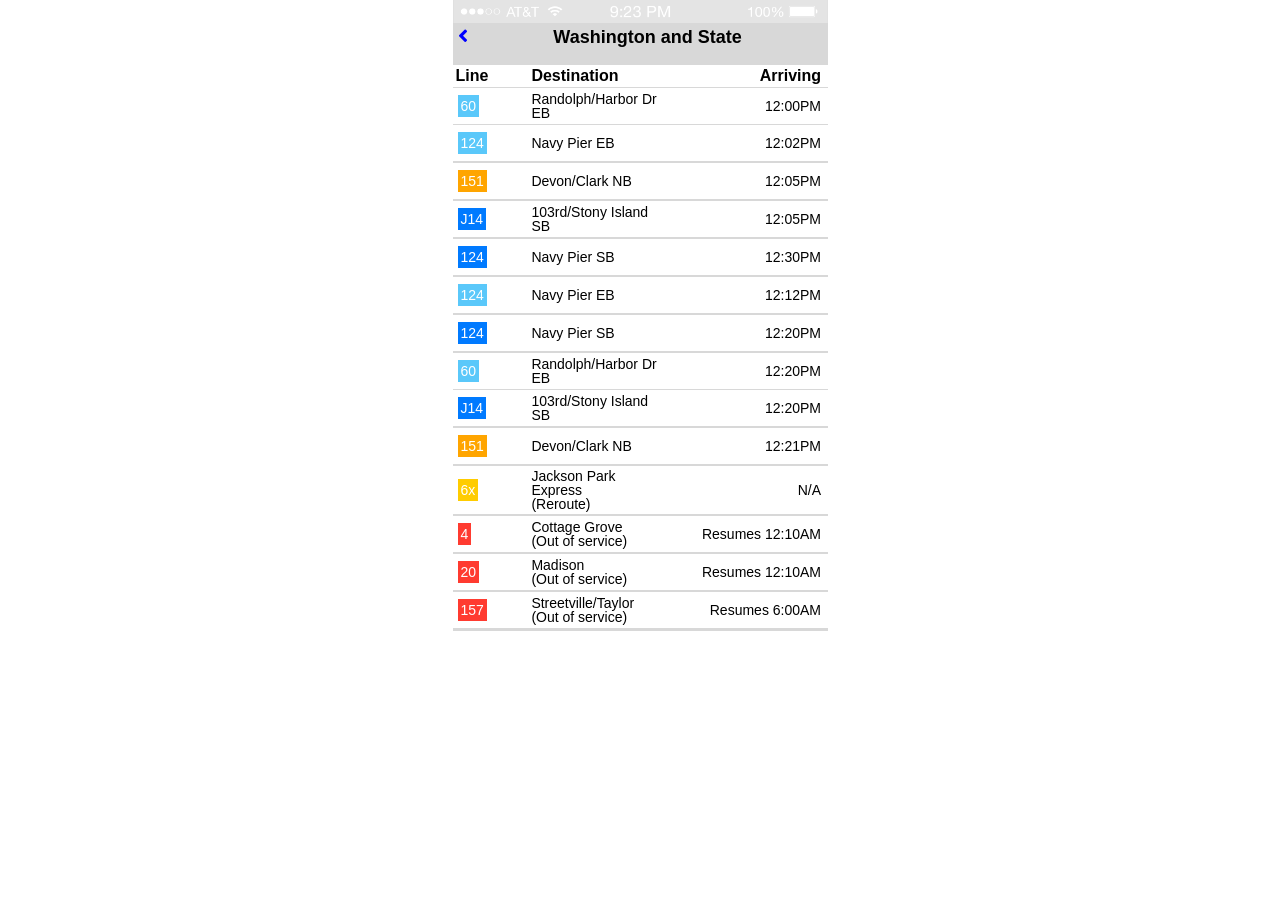
==== commit 30360662: "height & alignment" ====
--- a/index.html
+++ b/index.html
@@ -15,7 +15,6 @@
       <i class="fas fa-angle-left"></i>
       <ul>
         <li><h1 class="nav">Washington and State</h1></li>
-        <li>
         </div>
       </nav>
       <ul>
--- a/css/style.css
+++ b/css/style.css
@@ -117,14 +117,23 @@
 
 ul li ul li {
   display: inline-block;
+  vertical-align: middle;
+  padding-top: 3px;
+  padding-bottom: 3px;
 }
 .left {
   width: 12%;
+  padding-left: 3px;
 }
 
 .center {
   width: 43%;
+  padding-left: 30px;
 }
-.right{
+.right {
   width: 42%
 }
+li.right {
+  text-align: right;
+  padding-right: 3px
+}
